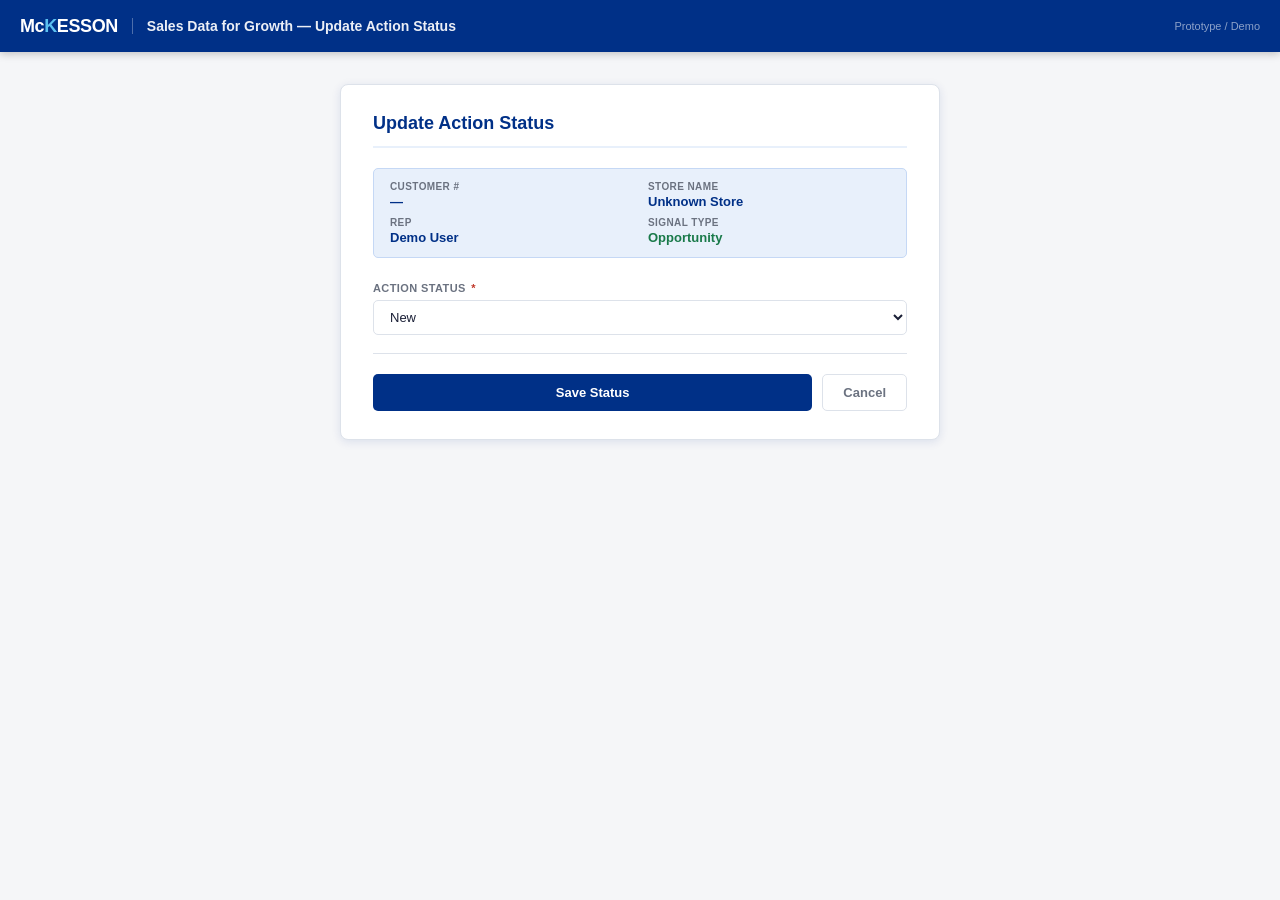
==== action_update.html @ 46e1af6c "SDFG v1.1 - Action worklist, 2-row control bar, fidelity channel breakdown" ====
<!DOCTYPE html>
<html lang="en">
<head>
  <meta charset="UTF-8" />
  <meta name="viewport" content="width=device-width, initial-scale=1.0" />
  <title>Update Action Status — SDFG | McKesson Canada</title>
  <link rel="stylesheet" href="css/styles.css" />
  <style>
    .au-page {
      min-height: calc(100vh - 52px);
      background: var(--grey-light);
      display: flex;
      justify-content: center;
      padding: 32px 20px 60px;
    }
    .au-card {
      background: var(--white);
      border: 1px solid var(--grey-border);
      border-radius: 8px;
      box-shadow: var(--shadow);
      width: 100%;
      max-width: 600px;
      padding: 28px 32px;
      align-self: flex-start;
    }
    .au-card h2 {
      font-size: 18px;
      font-weight: 700;
      color: var(--blue-dark);
      margin-bottom: 20px;
      padding-bottom: 12px;
      border-bottom: 2px solid var(--blue-light);
    }
    .au-prefill {
      background: var(--blue-light);
      border: 1px solid #C5D8F5;
      border-radius: var(--radius);
      padding: 12px 16px;
      margin-bottom: 24px;
      display: grid;
      grid-template-columns: 1fr 1fr;
      gap: 8px 16px;
    }
    .au-prefill-item { display: flex; flex-direction: column; gap: 2px; }
    .au-prefill-lbl {
      font-size: 10px; font-weight: 700; text-transform: uppercase;
      letter-spacing: 0.4px; color: var(--grey-text);
    }
    .au-prefill-val { font-weight: 600; color: var(--blue-dark); font-size: 13px; }
    .au-prefill-val.risk { color: var(--red); }
    .au-prefill-val.opp  { color: var(--green); }

    .au-field { margin-bottom: 18px; }
    .au-field label {
      display: block;
      font-size: 11px; font-weight: 700; text-transform: uppercase;
      letter-spacing: 0.4px; color: var(--grey-text);
      margin-bottom: 6px;
    }
    .au-field label .req { color: var(--red); margin-left: 2px; }
    .au-select, .au-input {
      width: 100%;
      padding: 8px 12px;
      border: 1px solid var(--grey-border);
      border-radius: var(--radius);
      font-size: 13px;
      font-family: inherit;
      background: var(--white);
      color: var(--text);
      outline: none;
      transition: border-color 0.15s;
    }
    .au-select:focus, .au-input:focus {
      border-color: var(--blue-mid);
      box-shadow: 0 0 0 2px rgba(0,87,184,0.12);
    }
    .au-char-count { font-size: 10px; color: var(--grey-text); text-align: right; margin-top: 3px; }
    .au-error { color: var(--red); font-size: 11px; margin-top: 4px; display: none; }

    .au-actions {
      display: flex;
      gap: 10px;
      padding-top: 20px;
      border-top: 1px solid var(--grey-border);
      margin-top: 8px;
    }
    .au-btn-save {
      flex: 1;
      padding: 10px 24px;
      background: var(--blue-dark);
      color: var(--white);
      border: none;
      border-radius: var(--radius);
      font-size: 13px; font-weight: 700;
      cursor: pointer; font-family: inherit;
      transition: background 0.15s;
    }
    .au-btn-save:hover { background: var(--blue-mid); }
    .au-btn-cancel {
      padding: 10px 20px;
      background: var(--white);
      color: var(--grey-text);
      border: 1px solid var(--grey-border);
      border-radius: var(--radius);
      font-size: 13px; font-weight: 600;
      cursor: pointer; font-family: inherit;
      transition: background 0.15s;
    }
    .au-btn-cancel:hover { background: var(--grey-light); color: var(--text); }

    .au-hidden { display: none !important; }
  </style>
</head>
<body>

<header class="app-header">
  <div class="logo">Mc<span>K</span>ESSON</div>
  <div class="app-title">Sales Data for Growth — Update Action Status</div>
  <div class="app-meta">Prototype / Demo</div>
</header>

<div class="au-page">
  <div class="au-card">
    <h2>Update Action Status</h2>

    <!-- Read-only store context -->
    <div class="au-prefill">
      <div class="au-prefill-item">
        <span class="au-prefill-lbl">Customer #</span>
        <span class="au-prefill-val" id="au-store-id">—</span>
      </div>
      <div class="au-prefill-item">
        <span class="au-prefill-lbl">Store Name</span>
        <span class="au-prefill-val" id="au-store-name">—</span>
      </div>
      <div class="au-prefill-item">
        <span class="au-prefill-lbl">Rep</span>
        <span class="au-prefill-val" id="au-rep">—</span>
      </div>
      <div class="au-prefill-item">
        <span class="au-prefill-lbl">Signal Type</span>
        <span class="au-prefill-val" id="au-signal-type">—</span>
      </div>
    </div>

    <form id="au-form" novalidate>

      <!-- 1. Action Status -->
      <div class="au-field">
        <label for="au-status">Action Status <span class="req">*</span></label>
        <select id="au-status" class="au-select">
          <option value="New">New</option>
          <option value="Actioned">Actioned</option>
          <option value="Not Actionable (Permanent)">Not Actionable (Permanent)</option>
          <option value="Not Actionable (Temporary / Snooze)">Not Actionable (Temporary / Snooze)</option>
        </select>
      </div>

      <!-- 2. Reason Code (shown when status != New) -->
      <div class="au-field au-hidden" id="au-reason-group">
        <label for="au-reason">Reason Code <span class="req">*</span></label>
        <select id="au-reason" class="au-select">
          <option value="" disabled selected>— Select a reason —</option>
          <optgroup label="── Actioned" id="rg-actioned">
            <option>Contacted customer / discussed</option>
            <option>Follow-up planned</option>
            <option>Escalated internally (pricing/supply)</option>
            <option>Monitoring after discussion</option>
          </optgroup>
          <optgroup label="── Not Actionable (Temporary)" id="rg-temp">
            <option>Vendor blackout / competitor outage</option>
            <option>One-time bulk purchase / stocking event</option>
            <option>Temporary product availability issue</option>
            <option>Seasonal / temporary demand spike</option>
            <option>Already aware (temporary)</option>
          </optgroup>
          <optgroup label="── Not Actionable (Permanent)" id="rg-perm">
            <option>Market-driven / broad trend</option>
            <option>Low impact (small $ value)</option>
            <option>Already known / expected behaviour</option>
            <option>Contract limitation / customer constraint</option>
            <option>Not in rep control</option>
          </optgroup>
          <optgroup label="── Data Quality">
            <option>Suspected false positive</option>
            <option>Data inconsistency / data issue</option>
          </optgroup>
          <optgroup label="── Other">
            <option value="Other (free text required)">Other (free text required)</option>
          </optgroup>
        </select>
        <div class="au-error" id="au-reason-err">Please select a reason code.</div>
      </div>

      <!-- 3. Snooze Duration (shown when status = Temporary / Snooze) -->
      <div class="au-field au-hidden" id="au-snooze-group">
        <label for="au-snooze-dur">Snooze Duration <span class="req">*</span></label>
        <select id="au-snooze-dur" class="au-select">
          <option value="1">1 week</option>
          <option value="2" selected>2 weeks</option>
          <option value="4">4 weeks</option>
          <option value="custom">Custom date</option>
        </select>
      </div>

      <!-- 3b. Custom snooze date (shown when snooze_duration = custom) -->
      <div class="au-field au-hidden" id="au-snooze-date-group">
        <label for="au-snooze-date">Snooze Until <span class="req">*</span></label>
        <input type="date" id="au-snooze-date" class="au-input" />
        <div class="au-error" id="au-snooze-date-err">Please select a future date.</div>
      </div>

      <!-- 4. Other reason text (shown when reason = Other) -->
      <div class="au-field au-hidden" id="au-other-group">
        <label for="au-other-text">Other Reason <span class="req">*</span></label>
        <input type="text" id="au-other-text" class="au-input" maxlength="150"
               placeholder="Briefly describe the reason (max 150 characters)" />
        <div class="au-char-count"><span id="au-char-used">0</span> / 150</div>
        <div class="au-error" id="au-other-err">Please enter a reason (required when Other is selected).</div>
      </div>

      <div class="au-actions">
        <button type="submit" class="au-btn-save">Save Status</button>
        <button type="button" class="au-btn-cancel" id="au-cancel-btn">Cancel</button>
      </div>

    </form>
  </div>
</div>

<script>
(function () {
  'use strict';

  const ACTIONS_KEY = 'sdfg_store_actions';

  // ── Parse URL params ────────────────────────────────────────────────────────
  const params     = new URLSearchParams(location.search);
  const storeId    = params.get('store_id')    || '';
  const storeName  = params.get('store_name')  || 'Unknown Store';
  const rep        = params.get('rep')         || 'Demo User';
  const signalType = params.get('signal_type') || 'Opportunity';
  const returnTab  = params.get('return_tab')  || 'primary-opp';

  // ── Prefill read-only display ────────────────────────────────────────────
  document.getElementById('au-store-id').textContent   = storeId   || '—';
  document.getElementById('au-store-name').textContent = storeName;
  document.getElementById('au-rep').textContent        = rep;
  const sigEl = document.getElementById('au-signal-type');
  sigEl.textContent = signalType;
  sigEl.className   = 'au-prefill-val ' + (signalType === 'Risk' ? 'risk' : 'opp');

  // ── Load actions from localStorage ──────────────────────────────────────
  function loadActions() {
    try { return JSON.parse(localStorage.getItem(ACTIONS_KEY) || '{}'); }
    catch (e) { return {}; }
  }
  const existingAction = storeId ? (loadActions()[storeId] || null) : null;

  // ── Element refs ─────────────────────────────────────────────────────────
  const fmStatus      = document.getElementById('au-status');
  const fmReason      = document.getElementById('au-reason');
  const fmSnoozeDur   = document.getElementById('au-snooze-dur');
  const fmSnoozeDate  = document.getElementById('au-snooze-date');
  const fmOtherText   = document.getElementById('au-other-text');
  const grpReason     = document.getElementById('au-reason-group');
  const grpSnooze     = document.getElementById('au-snooze-group');
  const grpSnoozeDate = document.getElementById('au-snooze-date-group');
  const grpOther      = document.getElementById('au-other-group');
  const rgActioned    = document.getElementById('rg-actioned');
  const rgTemp        = document.getElementById('rg-temp');
  const rgPerm        = document.getElementById('rg-perm');

  // Set min date for date picker (tomorrow)
  const tomorrow = new Date();
  tomorrow.setDate(tomorrow.getDate() + 1);
  fmSnoozeDate.min = tomorrow.toISOString().slice(0, 10);

  // ── Visibility logic ──────────────────────────────────────────────────────
  function updateVisibility() {
    const status = fmStatus.value;

    // Reason group: visible when status != New
    grpReason.classList.toggle('au-hidden', status === 'New');

    // Filter relevant reason optgroups
    rgActioned.style.display = (status === 'Actioned')                                   ? '' : 'none';
    rgTemp.style.display     = (status === 'Not Actionable (Temporary / Snooze)')        ? '' : 'none';
    rgPerm.style.display     = (status === 'Not Actionable (Permanent)')                 ? '' : 'none';

    // Snooze group: visible only for Temporary
    grpSnooze.classList.toggle('au-hidden', status !== 'Not Actionable (Temporary / Snooze)');

    if (status !== 'Not Actionable (Temporary / Snooze)') {
      grpSnoozeDate.classList.add('au-hidden');
    } else {
      updateSnoozeVisibility();
    }

    updateOtherVisibility();
  }

  function updateSnoozeVisibility() {
    const dur = fmSnoozeDur.value;
    grpSnoozeDate.classList.toggle('au-hidden', dur !== 'custom');
    if (dur !== 'custom') {
      const d = new Date();
      d.setDate(d.getDate() + parseInt(dur, 10) * 7);
      fmSnoozeDate.value = d.toISOString().slice(0, 10);
    } else {
      fmSnoozeDate.value = '';
    }
  }

  function updateOtherVisibility() {
    const isOther = fmReason.value === 'Other (free text required)';
    grpOther.classList.toggle('au-hidden', !isOther);
    if (!isOther) { fmOtherText.value = ''; document.getElementById('au-char-used').textContent = '0'; }
  }

  // ── Pre-populate from existing action ────────────────────────────────────
  if (existingAction) {
    if (existingAction.action_status) fmStatus.value = existingAction.action_status;
    updateVisibility();
    if (existingAction.reason_code) {
      fmReason.value = existingAction.reason_code;
      updateOtherVisibility();
    }
    if (existingAction.snooze_until) {
      fmSnoozeDur.value  = 'custom';
      fmSnoozeDate.value = existingAction.snooze_until;
      grpSnoozeDate.classList.remove('au-hidden');
    }
    if (existingAction.reason_other_text) {
      fmOtherText.value = existingAction.reason_other_text;
      document.getElementById('au-char-used').textContent = existingAction.reason_other_text.length;
    }
  } else {
    updateVisibility();
  }

  // ── Event listeners ───────────────────────────────────────────────────────
  fmStatus.addEventListener('change', () => {
    fmReason.value = '';
    updateVisibility();
  });
  fmSnoozeDur.addEventListener('change', updateSnoozeVisibility);
  fmReason.addEventListener('change', updateOtherVisibility);
  fmOtherText.addEventListener('input', () => {
    document.getElementById('au-char-used').textContent = fmOtherText.value.length;
  });

  // ── Cancel ────────────────────────────────────────────────────────────────
  document.getElementById('au-cancel-btn').addEventListener('click', () => {
    window.location.href = 'index.html?return_tab=' + encodeURIComponent(returnTab);
  });

  // ── Submit ────────────────────────────────────────────────────────────────
  document.getElementById('au-form').addEventListener('submit', function (e) {
    e.preventDefault();
    const status = fmStatus.value;
    let valid = true;

    // Validate reason code
    if (status !== 'New') {
      const reasonErr = document.getElementById('au-reason-err');
      if (!fmReason.value) {
        reasonErr.style.display = 'block'; valid = false;
      } else {
        reasonErr.style.display = 'none';
      }
    }

    // Validate custom snooze date
    const today = new Date().toISOString().slice(0, 10);
    if (status === 'Not Actionable (Temporary / Snooze)' && fmSnoozeDur.value === 'custom') {
      const dateErr = document.getElementById('au-snooze-date-err');
      if (!fmSnoozeDate.value || fmSnoozeDate.value <= today) {
        dateErr.style.display = 'block'; valid = false;
      } else {
        dateErr.style.display = 'none';
      }
    }

    // Validate other reason text
    if (fmReason.value === 'Other (free text required)') {
      const otherErr = document.getElementById('au-other-err');
      if (!fmOtherText.value.trim()) {
        otherErr.style.display = 'block'; valid = false;
      } else {
        otherErr.style.display = 'none';
      }
    }

    if (!valid) return;

    // ── Compute snooze_until ──────────────────────────────────────────────
    let snoozeUntil = '';
    if (status === 'Not Actionable (Temporary / Snooze)') {
      if (fmSnoozeDur.value === 'custom') {
        snoozeUntil = fmSnoozeDate.value;
      } else {
        const d = new Date();
        d.setDate(d.getDate() + parseInt(fmSnoozeDur.value, 10) * 7);
        snoozeUntil = d.toISOString().slice(0, 10);
      }
    }

    // ── Build record ──────────────────────────────────────────────────────
    const now = new Date().toISOString();
    const allActions   = loadActions();
    const prevRecord   = allActions[storeId] || {};
    const newRecord    = {
      action_status:     status,
      reason_code:       status !== 'New' ? fmReason.value : '',
      reason_other_text: fmReason.value === 'Other (free text required)'
                           ? fmOtherText.value.trim().slice(0, 150) : '',
      snooze_until:      snoozeUntil,
      created_timestamp: prevRecord.created_timestamp || now,
      updated_timestamp: now,
      updated_by:        rep || 'Demo User'
    };

    // ── Persist ───────────────────────────────────────────────────────────
    if (storeId) {
      allActions[storeId] = newRecord;
      try {
        localStorage.setItem(ACTIONS_KEY, JSON.stringify(allActions));
      } catch (err) {
        alert('Could not save to browser storage: ' + err.message);
        return;
      }
    }

    // ── Redirect back ─────────────────────────────────────────────────────
    window.location.href = 'index.html?status_updated=1'
      + '&store_name=' + encodeURIComponent(storeName)
      + '&return_tab=' + encodeURIComponent(returnTab);
  });

})();
</script>

</body>
</html>
---- css/styles.css ----
﻿/* ═══════════════════════════════════════════════════════════════════════════
   SDFG v2.1 — Styles
   ═══════════════════════════════════════════════════════════════════════════ */

*, *::before, *::after { box-sizing: border-box; margin: 0; padding: 0; }

:root {
  --blue-dark:   #003087;
  --blue-mid:    #0057B8;
  --blue-light:  #E8F0FB;
  --green:       #1A7A4A;
  --green-bg:    #E6F4ED;
  --green-dark:  #145C38;
  --red:         #C0392B;
  --red-bg:      #FDECEA;
  --orange:      #D35400;
  --grey-light:  #F5F6F8;
  --grey-border: #DDE2EA;
  --grey-text:   #6B7280;
  --text:        #1A1F36;
  --white:       #FFFFFF;
  --shadow:      0 2px 10px rgba(0,48,135,0.11);
  --radius:      5px;
  --panel-h:     50vh;   /* expands to 50% viewport when store selected */
}

body {
  font-family: 'Segoe UI', Arial, sans-serif;
  background: var(--grey-light);
  color: var(--text);
  font-size: 13px;
  transition: padding-bottom 0.25s;
}
body.panel-open { padding-bottom: var(--panel-h); }

/* ─── App header ────────────────────────────────────────────────────────── */
.app-header {
  background: var(--blue-dark);
  color: var(--white);
  height: 52px;
  padding: 0 20px;
  display: flex;
  align-items: center;
  gap: 14px;
  position: sticky;
  top: 0;
  z-index: 400;
  box-shadow: 0 2px 8px rgba(0,0,0,0.22);
}
.logo { font-size: 18px; font-weight: 800; letter-spacing: -0.4px; }
.logo span { color: #5BC0F0; }
.app-title {
  font-size: 14px; font-weight: 600;
  border-left: 1px solid rgba(255,255,255,0.3);
  padding-left: 14px;
  color: rgba(255,255,255,0.92);
}
.app-meta { margin-left: auto; font-size: 11px; color: rgba(255,255,255,0.55); }

/* ─── Control bar ───────────────────────────────────────────────────────── */
.control-bar {
  background: var(--white);
  border-bottom: 2px solid var(--grey-border);
  position: sticky;
  top: 52px;
  z-index: 300;
  box-shadow: 0 1px 4px rgba(0,0,0,0.06);
  display: flex;
  flex-direction: column;
}
.control-row {
  display: flex;
  align-items: center;
  gap: 20px;
  padding: 7px 20px;
  flex-wrap: nowrap;
  overflow-x: auto;
  scrollbar-width: none;
}
.control-row::-webkit-scrollbar { display: none; }
.control-row--top {
  border-bottom: 1px solid var(--grey-border);
  background: var(--white);
}
.control-row--bottom {
  background: #F8FAFD;
}
.cb-search-group {
  margin-left: auto;
  display: flex;
  align-items: center;
  gap: 8px;
}
.slicer-group { display: flex; align-items: center; gap: 6px; }
.slicer-label { font-size: 10px; font-weight: 700; text-transform: uppercase; color: var(--grey-text); letter-spacing: 0.5px; white-space: nowrap; }
.slicer-btns { display: flex; gap: 2px; }
.slicer-btn {
  padding: 4px 12px;
  border: 1px solid var(--grey-border);
  background: var(--white);
  color: var(--grey-text);
  font-size: 11px; font-weight: 600;
  cursor: pointer; border-radius: 3px;
  transition: background 0.12s, color 0.12s, border-color 0.12s;
  white-space: nowrap;
}
.slicer-btn:hover { background: var(--blue-light); color: var(--blue-dark); border-color: var(--blue-mid); }
.slicer-btn.active { background: var(--blue-dark); color: var(--white); border-color: var(--blue-dark); }
.search-input {
  padding: 4px 10px; border: 1px solid var(--grey-border);
  border-radius: var(--radius); font-size: 12px; width: 200px; outline: none;
}
.search-input:focus { border-color: var(--blue-mid); }
.rep-select {
  padding: 4px 10px; border: 1px solid var(--grey-border);
  border-radius: var(--radius); font-size: 12px; background: var(--white); outline: none; cursor: pointer;
}

/* ─── Tabs nav ──────────────────────────────────────────────────────────── */
.tabs-nav {
  display: flex;
  padding: 0 12px;
  background: var(--white);
  border-bottom: 2px solid var(--grey-border);
  position: sticky;
  top: 0;   /* overridden by fixStickyTop() */
  z-index: 290;
  flex-wrap: nowrap;
  overflow-x: auto;
}
.tab-btn {
  padding: 8px 18px;
  border: none; background: transparent;
  color: var(--grey-text); font-size: 12.5px; font-weight: 600;
  cursor: pointer; border-bottom: 3px solid transparent; margin-bottom: -2px;
  transition: color 0.13s; white-space: nowrap;
}
.tab-btn:hover { color: var(--blue-mid); }
.tab-btn.active { color: var(--blue-dark); border-bottom-color: var(--blue-dark); }
.tab-panel { display: none; }
.tab-panel.active { display: block; }

/* ─── Tab subbar ────────────────────────────────────────────────────────── */
.tab-subbar {
  padding: 6px 20px;
  background: var(--grey-light);
  border-bottom: 1px solid var(--grey-border);
  display: flex;
  align-items: center;
  gap: 10px;
  position: sticky;
  top: 0;   /* overridden by fixStickyTop() */
  z-index: 280;
  font-size: 11.5px;
}
.tab-count { font-weight: 700; color: var(--blue-dark); }
.tab-desc  { color: var(--grey-text); white-space: nowrap; overflow: hidden; text-overflow: ellipsis; }

/* ─── List / table ──────────────────────────────────────────────────────── */
.list-wrap { padding: 0 20px 8px; overflow-x: auto; }
.ranked-table {
  width: 100%;
  border-collapse: collapse;
  font-size: 12.5px;
  table-layout: fixed;
  min-width: 780px;
}
.ranked-table th {
  background: var(--grey-light);
  color: var(--grey-text);
  font-weight: 700; font-size: 10.5px;
  text-transform: uppercase; letter-spacing: 0.5px;
  padding: 7px 10px;
  text-align: left;
  border-bottom: 1px solid var(--grey-border);
  white-space: nowrap;
}
.ranked-table td {
  padding: 9px 10px;
  border-bottom: 1px solid var(--grey-border);
  vertical-align: middle;
}
.ranked-table tbody tr { cursor: pointer; transition: background 0.1s; }
.ranked-table tbody tr:hover  { background: #EFF4FF; }
.ranked-table tbody tr.selected { background: #DDEAFF; }

.store-name { font-weight: 600; color: var(--blue-dark); font-size: 12.5px; }
.store-meta { font-size: 10.5px; color: var(--grey-text); margin-top: 2px; }
.rep-cell   { color: var(--grey-text); font-size: 12px; }
.fid-na     { color: var(--grey-text); font-size: 11px; text-align: center; }

.sig-badge {
  display: inline-block; padding: 2px 8px;
  border-radius: 10px; font-weight: 700; font-size: 11.5px;
}
.sig-badge.pos { background: var(--green-bg); color: var(--green); }
.sig-badge.neg { background: var(--red-bg);   color: var(--red);   }
.sig-badge.flat{ background: #F5F5F5;          color: var(--grey-text); }

.fid-cell { font-weight: 700; font-size: 12px; }
.fid-high { color: var(--green); }
.fid-mid  { color: var(--orange); }
.fid-low  { color: var(--red); }

/* Delta column — widest, with embedded bar */
.delta-cell { width: 35%; }
.delta-inner { display: flex; flex-direction: column; gap: 4px; }
.delta-value { font-weight: 700; font-size: 12.5px; }
.delta-value.pos  { color: var(--green); }
.delta-value.neg  { color: var(--red); }
.delta-value.flat { color: var(--grey-text); }
.delta-bar-wrap { width: 100%; height: 6px; background: var(--grey-border); border-radius: 3px; overflow: hidden; }
.delta-bar      { height: 100%; border-radius: 3px; transition: width 0.3s; min-width: 4px; }
.delta-bar.pos  { background: var(--green); }
.delta-bar.neg  { background: var(--red); }
.delta-bar.flat { background: var(--grey-text); }

/* colour helpers */
.pos  { color: var(--green);      }
.neg  { color: var(--red);        }
.warn { color: var(--orange);     }
.flat { color: var(--grey-text);  }

/* ═══════════════════════════════════════════════════════════════════════════
   BOTTOM DETAIL PANEL — Full-width, fixed, always visible on selection
   Height: 44 + 62 + 88 + 46 = 240px
   ═══════════════════════════════════════════════════════════════════════════ */
.detail-panel {
  position: fixed;
  bottom: 0; left: 0; right: 0;
  height: var(--panel-h);
  background: var(--white);
  box-shadow: 0 -4px 20px rgba(0,48,135,0.14);
  z-index: 500;
  display: none;
  flex-direction: column;
  transition: height 0.25s;
}
.detail-panel.visible { display: flex; }

/* Header row */
.dp-header {
  height: 44px;
  background: var(--blue-dark);
  color: var(--white);
  display: flex;
  align-items: center;
  padding: 0 20px;
  gap: 12px;
  flex-shrink: 0;
}
.dp-store { font-size: 14px; font-weight: 700; letter-spacing: -0.2px; }
.dp-sub   { font-size: 11px; opacity: 0.7; margin-left: 4px; }
.dp-close {
  margin-left: auto;
  background: transparent; border: 1px solid rgba(255,255,255,0.35);
  color: white; font-size: 14px; width: 28px; height: 28px;
  border-radius: 50%; cursor: pointer; line-height: 1;
  display: flex; align-items: center; justify-content: center;
}
.dp-close:hover { background: rgba(255,255,255,0.2); }

/* Insight band — green */
.dp-insight {
  min-height: 62px;
  height: auto;
  background: var(--green-dark);
  display: flex;
  align-items: flex-start;
  padding: 6px 16px;
  gap: 0;
  overflow-x: auto;
  flex-shrink: 0;
  scrollbar-width: none;
}
.dp-insight::-webkit-scrollbar { display: none; }

/* Group container */
.ib-group { display: flex; flex-direction: column; flex-shrink: 0; }
.ib-group-lbl {
  font-size: 8px; font-weight: 700; text-transform: uppercase;
  letter-spacing: 1px; color: rgba(255,255,255,0.45);
  padding: 0 16px; margin-bottom: 3px; white-space: nowrap;
}
.ib-group-chips { display: flex; flex-direction: row; }
/* Vertical separator between groups */
.ib-sep {
  width: 1px; background: rgba(255,255,255,0.35);
  align-self: stretch; margin: 0 6px; flex-shrink: 0;
}

.ib-chip {
  display: flex;
  flex-direction: column;
  justify-content: center;
  padding: 0 16px;
  border-right: 1px solid rgba(255,255,255,0.18);
  min-width: 100px;
  flex-shrink: 0;
}
.ib-chip:last-child  { border-right: none; }
.ib-chip--highlight  { background: rgba(255,255,255,0.12); border-radius: 4px; }
.ib-lbl { font-size: 9.5px; font-weight: 600; text-transform: uppercase; letter-spacing: 0.5px; color: rgba(255,255,255,0.65); margin-bottom: 3px; }
.ib-val { font-size: 14px; font-weight: 700; color: var(--white); }
.ib-val.pos  { color: #5BFFAA; }
.ib-val.neg  { color: #FF8A80; }
.ib-val.warn { color: #FFD54F; }

/* Full-width trend chart area */
.dp-chart-area {
  flex: 1;
  display: flex;
  flex-direction: column;
  overflow: hidden;
  padding: 6px 16px 4px;
  min-height: 0;
}
.dp-chart-meta {
  display: flex;
  align-items: center;
  gap: 12px;
  margin-bottom: 4px;
  flex-shrink: 0;
}
.dp-chart-title {
  font-size: 10px; font-weight: 700; text-transform: uppercase;
  color: var(--grey-text); letter-spacing: 0.5px;
}
.narr-text { font-size: 11.5px; color: var(--text); }
.scenario-badge {
  display: inline-block;
  padding: 1px 9px;
  background: var(--blue-light);
  color: var(--blue-dark);
  border-radius: 10px;
  font-size: 10px; font-weight: 700;
}
.dp-chart-area canvas {
  flex: 1;
  min-height: 0;
  width: 100% !important;
}

/* Action bar */
.dp-actions-bar {
  height: 46px;
  background: var(--blue-mid);
  display: flex;
  align-items: center;
  padding: 0 16px;
  flex-shrink: 0;
}
#dp-actions {
  display: flex;
  align-items: center;
  gap: 10px;
  width: 100%;
}
.act-btn {
  padding: 6px 16px;
  border-radius: var(--radius);
  font-size: 12px; font-weight: 600;
  cursor: pointer; border: none;
  transition: opacity 0.15s, background 0.15s;
  white-space: nowrap;
}
.act-btn--primary  { background: var(--white); color: var(--blue-dark); }
.act-btn--primary:hover { background: var(--blue-light); }
.act-btn--disabled { background: rgba(255,255,255,0.18); color: rgba(255,255,255,0.5); cursor: not-allowed; }
.act-btn--ghost    { background: transparent; color: rgba(255,255,255,0.8); border: 1px solid rgba(255,255,255,0.4); margin-left: auto; }
.act-btn--ghost:hover { background: rgba(255,255,255,0.1); }

/* ═══════════════════════════════════════════════════════════════════════════
   FIDELITY FULL OVERLAY
   ═══════════════════════════════════════════════════════════════════════════ */
.fid-overlay {
  position: fixed;
  inset: 52px 0 0 0;
  background: var(--white);
  z-index: 600;
  display: none;
  flex-direction: column;
  overflow: hidden;
}
.fid-overlay.visible { display: flex; }

.fov-topbar {
  background: var(--blue-dark);
  height: 44px;
  display: flex;
  align-items: center;
  padding: 0 20px;
  gap: 12px;
  flex-shrink: 0;
  color: white;
}
.fov-topbar-back {
  background: rgba(255,255,255,0.15);
  border: 1px solid rgba(255,255,255,0.4);
  color: white; font-size: 12px; padding: 4px 12px;
  border-radius: var(--radius); cursor: pointer;
}
.fov-topbar-back:hover { background: rgba(255,255,255,0.25); }
.fov-topbar-title { font-size: 14px; font-weight: 700; }

.fov-scroll { flex: 1; overflow-y: auto; padding: 16px 24px 24px; }

.fov-header-row { display: flex; align-items: center; justify-content: space-between; margin-bottom: 12px; }
.fov-title      { font-size: 16px; font-weight: 700; color: var(--blue-dark); }
.fov-time-btns  { display: flex; gap: 4px; }
.time-btn {
  padding: 4px 14px;
  border: 1px solid var(--grey-border);
  background: var(--white); color: var(--grey-text);
  font-size: 11px; font-weight: 600;
  border-radius: 3px; cursor: pointer;
}
.time-btn.active { background: var(--blue-dark); color: var(--white); border-color: var(--blue-dark); }

.fov-kpi-strip {
  display: flex;
  flex-wrap: wrap;
  gap: 0;
  background: var(--blue-light);
  border-radius: var(--radius);
  border: 1px solid #C5D8F5;
  margin-bottom: 16px;
}
.fov-kpi {
  flex: 1 1 160px;
  padding: 10px 16px;
  border-right: 1px solid #C5D8F5;
  border-bottom: 1px solid #C5D8F5;
  min-width: 140px;
}
.fov-kpi:last-child { border-right: none; }
/* Visual group separator — thicker left border */
.fov-kpi--sep { border-left: 3px solid #7AABDE; }
.fov-kpi .lbl { font-size: 9px; font-weight: 700; text-transform: uppercase; letter-spacing: 0.3px; color: var(--grey-text); margin-bottom: 4px; line-height: 1.4; }
.fov-kpi .val { font-size: 16px; font-weight: 700; }
.kpi-sub { font-size: 8.5px; font-weight: 400; color: var(--grey-text); text-transform: none; letter-spacing: 0; }

/* Layout: chart full-width on top, table full-width below */
.fov-content { display: flex; flex-direction: column; gap: 16px; }
.fov-chart-col { width: 100%; }
.fov-chart-wrap { width: 100%; height: 260px; }
.fov-table-col  { width: 100%; }

.fov-section-title {
  font-size: 11px; font-weight: 700; text-transform: uppercase;
  color: var(--grey-text); letter-spacing: 0.5px;
  margin-bottom: 8px;
}

/* Timeframe table */
.tf-table { width: 100%; border-collapse: collapse; font-size: 12px; min-width: 640px; }
.tf-table th {
  background: var(--grey-light); font-size: 10px; font-weight: 700;
  text-transform: uppercase; letter-spacing: 0.4px;
  padding: 6px 10px; text-align: left;
  border-bottom: 1px solid var(--grey-border); color: var(--grey-text);
}
.tf-table td { padding: 7px 10px; border-bottom: 1px solid var(--grey-border); }
.tf-key { font-weight: 700; color: var(--blue-dark); }
/* Info icon in column headers — hover tooltip provided via title attribute */
.th-info {
  display: inline-block;
  font-size: 9px;
  font-style: normal;
  color: #7A9CC0;
  border: 1px solid #7A9CC0;
  border-radius: 50%;
  width: 12px;
  height: 12px;
  line-height: 11px;
  text-align: center;
  cursor: default;
  vertical-align: middle;
  margin-left: 2px;
  user-select: none;
}

/* Leakage summary */
.leak-summary { display: flex; gap: 8px; }
.leak-metric { flex: 1; background: var(--red-bg); border-radius: var(--radius); padding: 8px 12px; }
.leak-metric .lbl { font-size: 9.5px; font-weight: 700; text-transform: uppercase; color: var(--grey-text); margin-bottom: 4px; }
.leak-metric .val { font-size: 14px; font-weight: 700; }

/* Data-lag notice banner */
.fid-lag-notice {
  background: #FFF8E1;
  border: 1px solid #FFD600;
  border-radius: var(--radius);
  padding: 7px 14px;
  font-size: 11px;
  color: #5D4037;
  margin-bottom: 12px;
}

/* ═══════════════════════════════════════════════════════════════════════════
   PRODUCT TREND FULL OVERLAY
   ═══════════════════════════════════════════════════════════════════════════ */
.prod-overlay {
  position: fixed;
  inset: 52px 0 0 0;
  background: var(--grey-light);
  z-index: 610;
  display: none;
  flex-direction: column;
  overflow: hidden;
}
.prod-overlay.visible { display: flex; }

.pov-topbar {
  background: var(--blue-dark);
  height: 44px;
  display: flex;
  align-items: center;
  padding: 0 20px;
  gap: 12px;
  flex-shrink: 0;
  color: white;
}
.pov-topbar-back {
  background: rgba(255,255,255,0.15);
  border: 1px solid rgba(255,255,255,0.4);
  color: white; font-size: 12px; padding: 4px 12px;
  border-radius: var(--radius); cursor: pointer; white-space: nowrap;
}
.pov-topbar-back:hover { background: rgba(255,255,255,0.25); }
.pov-topbar-title { font-size: 14px; font-weight: 700; flex: 1; }
.pov-topbar-slicer { display: flex; align-items: center; gap: 6px; }
.pov-topbar-label  { font-size: 10px; font-weight: 700; text-transform: uppercase; opacity: 0.7; letter-spacing: 0.4px; }
.pov-topbar-btn {
  padding: 3px 12px;
  border: 1px solid rgba(255,255,255,0.5);
  background: transparent; color: rgba(255,255,255,0.8);
  font-size: 11px; font-weight: 600;
  border-radius: 3px; cursor: pointer;
}
.pov-topbar-btn:hover  { background: rgba(255,255,255,0.15); color: white; }
.pov-topbar-btn.active { background: white; color: var(--blue-dark); border-color: white; }
.pov-topbar-fid-btn {
  padding: 4px 14px;
  background: #1A7A4A; border: none; color: white;
  font-size: 11px; font-weight: 600; border-radius: var(--radius);
  cursor: pointer; white-space: nowrap;
}
.pov-topbar-fid-btn:hover { background: var(--green-dark); }

.pov-scroll { flex: 1; overflow-y: auto; padding: 12px 20px 20px; }

/* Quadrant grid: top-left chart | top-right product bars */
.pov-quadrants {
  display: grid;
  grid-template-columns: 1fr 1fr;
  gap: 12px;
  margin-bottom: 14px;
}
.pov-card {
  background: var(--white);
  border: 1px solid var(--grey-border);
  border-radius: var(--radius);
  padding: 10px 14px;
}
.pov-card-title {
  font-size: 11px; font-weight: 700; color: var(--text);
  margin-bottom: 8px;
}
.pov-card-title em { font-style: normal; color: var(--blue-mid); }
.pov-chart-wrap { height: 260px; position: relative; }

/* Product drivers table */
.prod-table-card {
  background: var(--white);
  border: 1px solid var(--grey-border);
  border-radius: var(--radius);
  padding: 10px 14px;
}
.prod-table-title {
  font-size: 11px; font-weight: 700; color: var(--text); margin-bottom: 8px;
}
.prod-table-title em { font-style: normal; color: var(--red); }
.prod-table-wrap { overflow-x: auto; }
.prod-table {
  width: 100%; border-collapse: collapse; font-size: 11.5px;
  min-width: 860px;
}
.prod-table th {
  background: var(--grey-light); color: var(--grey-text);
  font-size: 10px; font-weight: 700; text-transform: uppercase; letter-spacing: 0.4px;
  padding: 6px 10px; text-align: left;
  border-bottom: 1px solid var(--grey-border);
  cursor: pointer; user-select: none; white-space: nowrap;
}
.prod-table th:hover { background: #E8EDF5; color: var(--blue-dark); }
.prod-table th.sort-asc::after  { content: ' ▲'; opacity: 0.7; }
.prod-table th.sort-desc::after { content: ' ▼'; opacity: 0.7; }
.prod-table td { padding: 7px 10px; border-bottom: 1px solid var(--grey-border); vertical-align: middle; }
.prod-table tbody tr:hover { background: #F5F8FF; }
.prod-table tbody tr.total-row { font-weight: 700; background: var(--grey-light); }
.prod-table tbody tr.total-row td { border-top: 2px solid var(--grey-border); }
.prod-name-cell { font-weight: 600; font-size: 11.5px; }
.prod-expand-btn {
  background: none; border: none; cursor: pointer;
  color: var(--grey-text); font-size: 13px; padding: 0 4px 0 0;
  line-height: 1; vertical-align: middle;
}
.rxotc-badge {
  display: inline-block; padding: 1px 6px;
  border-radius: 8px; font-size: 9px; font-weight: 700;
  margin-left: 5px; vertical-align: middle;
}
.rxotc-badge.rx  { background: #E8F0FB; color: var(--blue-dark); }
.rxotc-badge.otc { background: #FEF0DF; color: var(--orange); }
.neg-val  { color: var(--red); font-weight: 600; }
.neg-pct  { color: var(--red); }
.pos-pct  { color: var(--green); }

/* ── KPI Ranking Tab (primary-opp2) ──────────────────────────────────────────*/

/* Tab button variant */
.tab-btn--kpi { border-left: 3px solid #7AABDE; }

/* Table needs horizontal scroll on narrower panels */
.list-wrap--wide { overflow-x: auto; }
.ranked-table--kpi { min-width: 960px; }

/* KPI peer % chips (Banner / Province / McK) */
.kpi-peer {
  display: inline-block;
  font-size: 11px; font-weight: 700;
  padding: 2px 6px; border-radius: 4px;
  white-space: nowrap;
}
.kpi-peer.kpi-pos { background: #D4EDDA; color: #1B5E20; }
.kpi-peer.kpi-neg { background: #FCDFD9; color: #7B1A1A; }

/* Divergence badge */
/* Market Context badge (primary-opp2) */
.mc-badge {
  display: inline-block;
  padding: 2px 8px;
  border-radius: 10px;
  font-size: 0.72rem;
  font-weight: 600;
  white-space: nowrap;
  cursor: default;
}
.mc-led    { background: #D4F0DC; color: #1B5E20; border: 1px solid #7FCC9A; }  /* green  — store-led */
.mc-driven { background: #E2E3E5; color: #383D41; border: 1px solid #B8BABC; }  /* grey   — market-driven */
.mc-mixed  { background: #FFF3CD; color: #7A5800; border: 1px solid #E8C84A; }  /* amber  — mixed/unclear */

.div-badge {
  display: inline-block;
  font-size: 9.5px; font-weight: 700;
  padding: 2px 6px; border-radius: 10px;
  white-space: nowrap; cursor: default;
}
.div-diverging    { background: #FFF8DC; color: #7A5800; border: 1px solid #E8C84A; }
.div-aligned      { background: #D1ECF1; color: #0C5460; border: 1px solid #78C7D8; }
.div-market       { background: #E2E3E5; color: #383D41; border: 1px solid #B8BABC; }

/* Size tier badge (circle) */
.tier-badge {
  display: inline-flex; align-items: center; justify-content: center;
  width: 22px; height: 22px; border-radius: 50%;
  font-size: 10px; font-weight: 800; cursor: default;
}
.tier-S { background: #F0F0F0; color: #555; border: 1px solid #CCC; }
.tier-M { background: #C8E6FF; color: #003D6B; border: 1px solid #7AABDE; }
.tier-L { background: #003087; color: #FFFFFF; border: 1px solid #003087; }

/* Concentration badge */
.conc-badge {
  display: inline-block;
  font-size: 9.5px; font-weight: 600;
  padding: 2px 6px; border-radius: 4px;
  white-space: nowrap; cursor: default;
}
.conc-single { background: #FFE8CC; color: #7A3D00; border: 1px solid #FFAA5A; }
.conc-distr  { background: #E8F5E9; color: #1B5E20; border: 1px solid #81C784; }

/* Down-rank annotation inside delta cell */
.rank-adj {
  font-size: 8.5px; color: #9E6B00;
  background: #FFF3CD; border-radius: 3px;
  padding: 1px 4px; margin-top: 3px;
  display: inline-block; white-space: nowrap;
}

/* ── Relative Impact Tab (primary-opp3) ──────────────────────────────────────*/

/* Relative Impact value + bar cell */
.ri-cell { display: flex; flex-direction: column; gap: 4px; }
.ri-value { font-weight: 700; font-size: 12.5px; }
.ri-value.pos  { color: var(--green); }
.ri-value.neg  { color: var(--red); }
.ri-value.flat { color: var(--grey-text); }

/* Peer Context badge */
.pc-badge {
  display: inline-block;
  font-size: 9.5px; font-weight: 700;
  padding: 3px 8px; border-radius: 10px;
  white-space: nowrap; cursor: default;
}
.pc-out    { background: #D4F0DC; color: #1A5C2E; border: 1px solid #6CC48A; }
.pc-inline { background: #EEF2F8; color: #4A5568; border: 1px solid #CBD5E0; }
.pc-under  { background: #FCDFD9; color: #7B1A1A; border: 1px solid #F4A49A; }

/* ═══════════════════════════════════════════════════════════════════════════
   ACTION / WORKLIST SYSTEM
   ═══════════════════════════════════════════════════════════════════════════ */

/* ── Worklist View dropdown in control bar ────────────────────────────────── */
.worklist-select {
  padding: 4px 10px;
  border: 1px solid var(--grey-border);
  border-radius: var(--radius);
  font-size: 12px;
  font-weight: 600;
  background: var(--white);
  color: var(--text);
  outline: none;
  cursor: pointer;
  min-width: 148px;
}
.worklist-select:focus { border-color: var(--blue-mid); }

/* ── Action column visibility: hidden in To Review mode ─────────────────── */
body.worklist-to-review .action-col { display: none; }

/* ── Action cell — combined badge + reason + update link ─────────────────── */
.action-cell-link {
  display: block;
  text-decoration: none;
  color: inherit;
  padding: 2px 0;
}
.action-cell-link:hover .sa-badge { filter: brightness(0.93); }
.action-reason {
  font-size: 10.5px;
  color: var(--grey-text);
  margin-top: 4px;
  white-space: nowrap;
  overflow: hidden;
  text-overflow: ellipsis;
  max-width: 180px;
}
.upd-link-inline {
  display: inline-block;
  margin-top: 4px;
  font-size: 10px;
  font-weight: 600;
  color: var(--blue-mid);
}
.action-cell-link:hover .upd-link-inline { text-decoration: underline; color: var(--blue-dark); }

/* ── Status action badges ─────────────────────────────────────────────────── */
.sa-badge {
  display: inline-block;
  padding: 2px 7px;
  border-radius: 10px;
  font-size: 10.5px;
  font-weight: 700;
  white-space: nowrap;
  cursor: default;
}
.sa-new         { background: #EEF2F8; color: #4A5568; border: 1px solid #CBD5E0; }
.sa-actioned    { background: #D4F0DC; color: #1B5E20; border: 1px solid #7FCC9A; }
.sa-na          { background: #F5E6FF; color: #5B1A8A; border: 1px solid #BF80E8; }
.sa-snoozed     { background: #FFF3CD; color: #7A5800; border: 1px solid #E8C84A; font-size: 9.5px; }

/* ── Status cell (badge + update link stacked) ───────────────────────────── */
.action-col { vertical-align: middle; }

/* ── Reason badge (kept for backward-compat) ─────────────────────────────── */

/* ── Toast notification ──────────────────────────────────────────────────── */
.status-toast {
  position: fixed;
  bottom: 24px;
  left: 50%;
  transform: translateX(-50%) translateY(20px);
  background: #1A7A4A;
  color: white;
  padding: 10px 24px;
  border-radius: 24px;
  font-size: 13px;
  font-weight: 600;
  box-shadow: 0 4px 16px rgba(0,0,0,0.22);
  z-index: 9999;
  opacity: 0;
  transition: opacity 0.25s, transform 0.25s;
  pointer-events: none;
  white-space: nowrap;
}
.status-toast.visible {
  opacity: 1;
  transform: translateX(-50%) translateY(0);
}
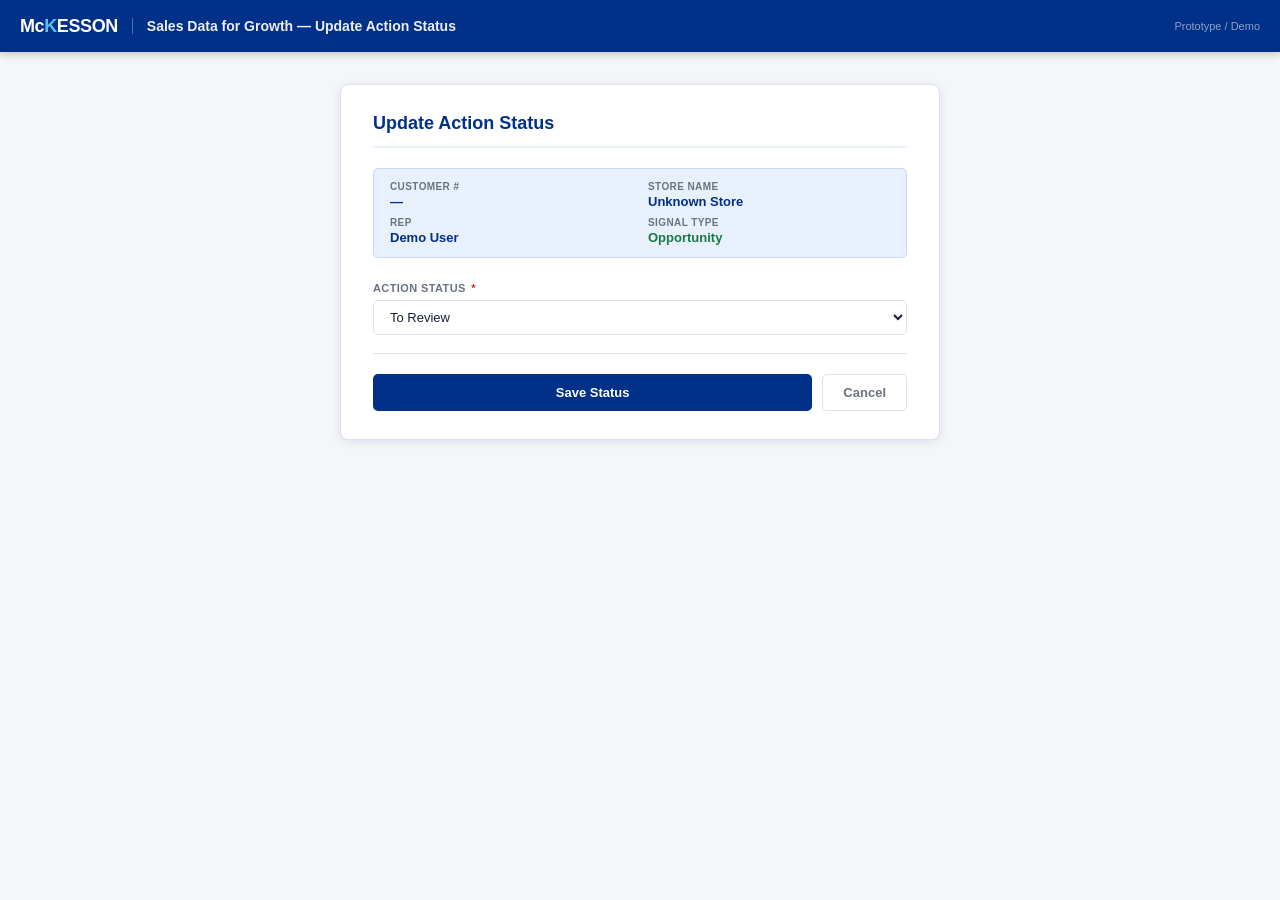
==== commit a13269e7: "UX: pencil icon, Status column, To Review rename, reason wrapping" ====
--- a/action_update.html
+++ b/action_update.html
@@ -149,14 +149,14 @@
       <div class="au-field">
         <label for="au-status">Action Status <span class="req">*</span></label>
         <select id="au-status" class="au-select">
-          <option value="New">New</option>
+          <option value="To Review">To Review</option>
           <option value="Actioned">Actioned</option>
           <option value="Not Actionable (Permanent)">Not Actionable (Permanent)</option>
           <option value="Not Actionable (Temporary / Snooze)">Not Actionable (Temporary / Snooze)</option>
         </select>
       </div>
 
-      <!-- 2. Reason Code (shown when status != New) -->
+      <!-- 2. Reason Code (shown when status != To Review) -->
       <div class="au-field au-hidden" id="au-reason-group">
         <label for="au-reason">Reason Code <span class="req">*</span></label>
         <select id="au-reason" class="au-select">
@@ -280,8 +280,8 @@
   function updateVisibility() {
     const status = fmStatus.value;
 
-    // Reason group: visible when status != New
-    grpReason.classList.toggle('au-hidden', status === 'New');
+    // Reason group: visible when status != To Review
+    grpReason.classList.toggle('au-hidden', status === 'To Review');
 
     // Filter relevant reason optgroups
     rgActioned.style.display = (status === 'Actioned')                                   ? '' : 'none';
@@ -320,7 +320,9 @@
 
   // ── Pre-populate from existing action ────────────────────────────────────
   if (existingAction) {
-    if (existingAction.action_status) fmStatus.value = existingAction.action_status;
+    // Support legacy 'New' value saved before rename
+    const savedStatus = existingAction.action_status === 'New' ? 'To Review' : existingAction.action_status;
+    if (savedStatus) fmStatus.value = savedStatus;
     updateVisibility();
     if (existingAction.reason_code) {
       fmReason.value = existingAction.reason_code;
@@ -362,7 +364,7 @@
     let valid = true;
 
     // Validate reason code
-    if (status !== 'New') {
+    if (status !== 'To Review') {
       const reasonErr = document.getElementById('au-reason-err');
       if (!fmReason.value) {
         reasonErr.style.display = 'block'; valid = false;
@@ -412,7 +414,7 @@
     const prevRecord   = allActions[storeId] || {};
     const newRecord    = {
       action_status:     status,
-      reason_code:       status !== 'New' ? fmReason.value : '',
+      reason_code:       status !== 'To Review' ? fmReason.value : '',
       reason_other_text: fmReason.value === 'Other (free text required)'
                            ? fmOtherText.value.trim().slice(0, 150) : '',
       snooze_until:      snoozeUntil,
--- a/css/styles.css
+++ b/css/styles.css
@@ -728,6 +728,40 @@
 }
 .worklist-select:focus { border-color: var(--blue-mid); }
 
+/* ── Edit icon column (pencil) ───────────────────────────────────────────── */
+.edit-col {
+  width: 32px;
+  min-width: 32px;
+  text-align: center;
+  padding: 0 4px !important;
+  vertical-align: middle;
+}
+/* Hide pencil col header text (empty) */
+th.edit-col { background: var(--grey-light); }
+/* Also hide the pencil column in To Review mode (not needed when action col hidden) */
+body.worklist-to-review .edit-col { display: none; }
+
+.edit-icon-btn {
+  display: inline-flex;
+  align-items: center;
+  justify-content: center;
+  width: 26px;
+  height: 26px;
+  border-radius: 50%;
+  text-decoration: none;
+  font-size: 13px;
+  color: var(--grey-text);
+  background: transparent;
+  border: 1px solid transparent;
+  transition: background 0.12s, border-color 0.12s, color 0.12s;
+  cursor: pointer;
+}
+.edit-icon-btn:hover {
+  background: var(--blue-light);
+  border-color: var(--blue-mid);
+  color: var(--blue-dark);
+}
+
 /* ── Action column visibility: hidden in To Review mode ─────────────────── */
 body.worklist-to-review .action-col { display: none; }
 
@@ -736,17 +770,25 @@
   display: block;
   text-decoration: none;
   color: inherit;
-  padding: 2px 0;
+  padding: 4px 6px;
+  border-radius: var(--radius);
+  transition: background 0.12s;
+  cursor: pointer;
+}
+.action-cell-link:hover {
+  background: var(--blue-light);
 }
 .action-cell-link:hover .sa-badge { filter: brightness(0.93); }
 .action-reason {
   font-size: 10.5px;
   color: var(--grey-text);
   margin-top: 4px;
-  white-space: nowrap;
+  white-space: normal;
   overflow: hidden;
-  text-overflow: ellipsis;
-  max-width: 180px;
+  display: -webkit-box;
+  -webkit-line-clamp: 2;
+  -webkit-box-orient: vertical;
+  line-height: 1.4;
 }
 .upd-link-inline {
   display: inline-block;
@@ -765,15 +807,15 @@
   font-size: 10.5px;
   font-weight: 700;
   white-space: nowrap;
-  cursor: default;
+  cursor: pointer;
 }
 .sa-new         { background: #EEF2F8; color: #4A5568; border: 1px solid #CBD5E0; }
 .sa-actioned    { background: #D4F0DC; color: #1B5E20; border: 1px solid #7FCC9A; }
 .sa-na          { background: #F5E6FF; color: #5B1A8A; border: 1px solid #BF80E8; }
 .sa-snoozed     { background: #FFF3CD; color: #7A5800; border: 1px solid #E8C84A; font-size: 9.5px; }
 
-/* ── Status cell (badge + update link stacked) ───────────────────────────── */
-.action-col { vertical-align: middle; }
+/* ── Status cell column ──────────────────────────────────────────────────── */
+.action-col { vertical-align: middle; padding: 6px 8px !important; }
 
 /* ── Reason badge (kept for backward-compat) ─────────────────────────────── */
 
